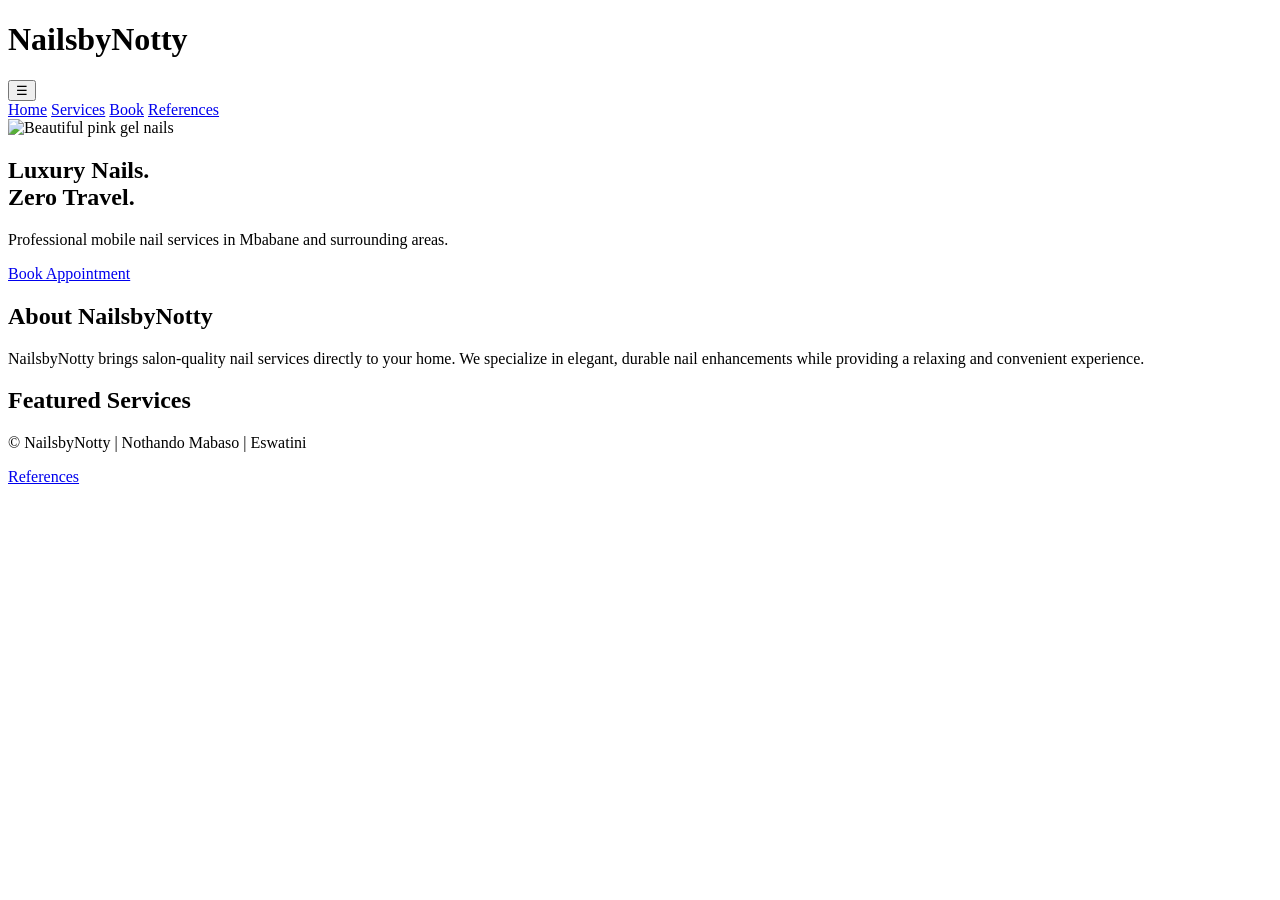
==== project/index.html @ 8c126cdf "Create index.html" ====
<!DOCTYPE html>
<html lang="en">
<head>
    <meta charset="UTF-8">
    <meta name="viewport" content="width=device-width, initial-scale=1.0">

    <meta name="description" content="NailsbyNotty is a mobile nail technician in Eswatini offering professional gel nails, overlays, refills, and gel toes at your location.">
    <meta name="author" content="Nothando Mabaso">

    <title>NailsbyNotty | Mobile Nail Technician</title>

    <link rel="preconnect" href="https://fonts.googleapis.com">
    <link rel="preconnect" href="https://fonts.gstatic.com" crossorigin>

    <link href="https://fonts.googleapis.com/css2?family=Playfair+Display:wght@700&family=Poppins:wght@300;400;500;600&display=swap" rel="stylesheet">

    <link rel="stylesheet" href="styles/base.css">
    <link rel="stylesheet" href="styles/large.css">

    <script src="scripts/main.js" defer></script>

</head>

<body>

<header>

<div class="logo">
<h1>NailsbyNotty</h1>
</div>

<button id="menu">☰</button>

<nav class="navigation">

<a href="index.html">Home</a>

<a href="services.html">Services</a>

<a href="contact.html">Book</a>

<a href="references.html">References</a>

</nav>

</header>

<main>

<section class="hero">

<img
src="images/hero-small.webp"
srcset="
images/hero-small.webp 600w,
images/hero-large.webp 1200w"
sizes="100vw"
alt="Beautiful pink gel nails"
loading="eager">

<div class="hero-text">

<h2>Luxury Nails.<br>Zero Travel.</h2>

<p>Professional mobile nail services in Mbabane and surrounding areas.</p>

<a href="contact.html" class="btn">
Book Appointment
</a>

</div>

</section>

<section class="about">

<h2>About NailsbyNotty</h2>

<p>

NailsbyNotty brings salon-quality nail services directly to your home.
We specialize in elegant, durable nail enhancements while providing a relaxing and convenient experience.

</p>

</section>

<section class="featured">

<h2>Featured Services</h2>

<div id="featured-services">

</div>

</section>

</main>

<footer>

<p>&copy; <span id="year"></span> NailsbyNotty | Nothando Mabaso | Eswatini</p>

<p id="lastModified"></p>

<p>

<a href="references.html">

References

</a>

</p>

</footer>

</body>
</html>
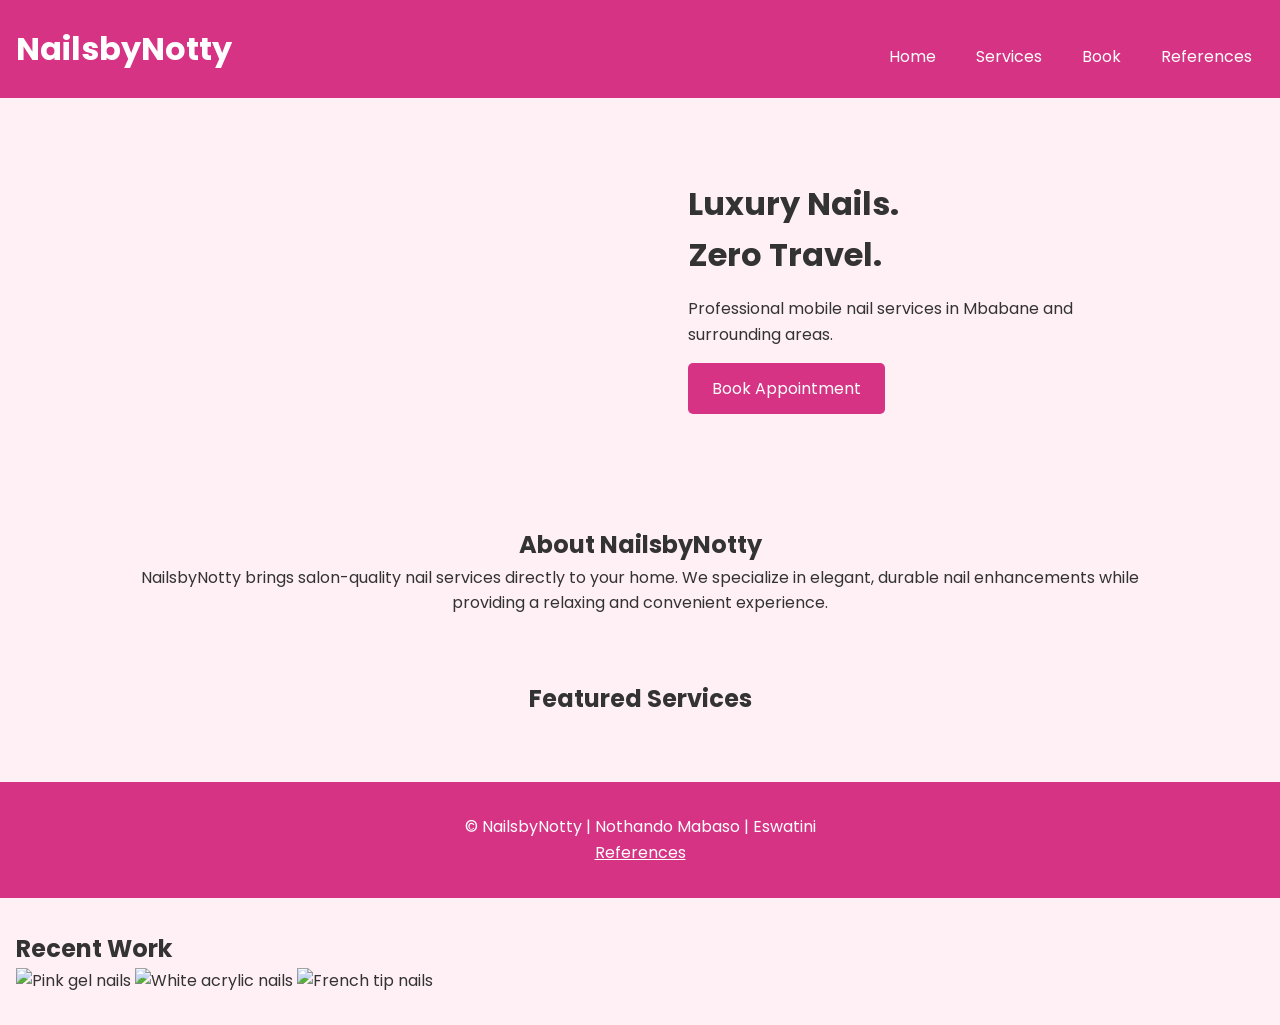
==== commit 117ea751: "Add gallery section to index.html Added a gallery section with recent work images." ====
--- a/project/index.html
+++ b/project/index.html
@@ -117,3 +117,18 @@
 
 </body>
 </html>
+<section class="gallery">
+
+<h2>Recent Work</h2>
+
+<div class="gallery-grid">
+
+<img src="images/nails1.jpeg" alt="Pink gel nails" loading="lazy">
+
+<img src="images/nails2.jpeg" alt="White acrylic nails" loading="lazy">
+
+<img src="images/nails3.jpeg" alt="French tip nails" loading="lazy">
+
+</div>
+
+</section>
--- a/project/styles/base.css
+++ b/project/styles/base.css
@@ -0,0 +1,260 @@
+/* Google Font */
+@import url('https://fonts.googleapis.com/css2?family=Poppins:wght@300;400;600;700&display=swap');
+
+:root {
+    --primary: #d63384;
+    --secondary: #fff0f6;
+    --accent: #ffd700;
+    --dark: #333;
+    --light: #ffffff;
+    --max-width: 1100px;
+}
+
+* {
+    margin: 0;
+    padding: 0;
+    box-sizing: border-box;
+}
+
+body {
+    font-family: "Poppins", sans-serif;
+    background: var(--secondary);
+    color: var(--dark);
+    line-height: 1.6;
+}
+
+/* Header */
+
+header {
+    background: var(--primary);
+    color: white;
+    padding: 1rem;
+}
+
+header h1 {
+    text-align: center;
+}
+
+/* Navigation */
+
+#menu {
+    display: block;
+    background: none;
+    border: none;
+    color: white;
+    font-size: 2rem;
+    cursor: pointer;
+    margin: auto;
+}
+
+.navigation {
+    display: none;
+    flex-direction: column;
+    text-align: center;
+    margin-top: 1rem;
+}
+
+.navigation.open {
+    display: flex;
+}
+
+.navigation a {
+    color: white;
+    text-decoration: none;
+    padding: .75rem;
+    transition: .3s;
+}
+
+.navigation a:hover {
+    background: white;
+    color: var(--primary);
+    border-radius: 5px;
+}
+
+/* Hero */
+
+.hero {
+    position: relative;
+}
+
+.hero img {
+    width: 100%;
+    display: block;
+}
+
+.hero-text {
+    text-align: center;
+    padding: 2rem 1rem;
+}
+
+.hero-text h2 {
+    font-size: 2rem;
+    margin-bottom: 1rem;
+}
+
+.btn {
+    display: inline-block;
+    margin-top: 1rem;
+    padding: .8rem 1.5rem;
+    background: var(--primary);
+    color: white;
+    text-decoration: none;
+    border-radius: 5px;
+}
+
+.btn:hover {
+    background: #ad1457;
+}
+
+/* Sections */
+
+main {
+    max-width: var(--max-width);
+    margin: auto;
+}
+
+section {
+    padding: 2rem 1rem;
+}
+
+.about,
+.featured {
+    text-align: center;
+}
+
+/* Featured Services */
+
+#featured-services {
+    display: grid;
+    gap: 1.5rem;
+    margin-top: 2rem;
+}
+
+.service-card {
+    background: white;
+    border-radius: 10px;
+    padding: 1rem;
+    box-shadow: 0 2px 10px rgba(0,0,0,.15);
+}
+
+.service-card img {
+    width: 100%;
+    border-radius: 10px;
+    margin-bottom: 1rem;
+}
+
+.service-card h3 {
+    color: var(--primary);
+}
+
+/* Footer */
+
+footer {
+    background: var(--primary);
+    color: white;
+    text-align: center;
+    padding: 2rem 1rem;
+}
+
+footer a {
+    color: white;
+}
+.center{
+text-align:center;
+margin-bottom:1rem;
+}
+
+.filters{
+display:flex;
+justify-content:center;
+gap:1rem;
+flex-wrap:wrap;
+margin-bottom:2rem;
+}
+
+.filters button{
+
+padding:.8rem 1.5rem;
+
+border:none;
+
+background:#d63384;
+
+color:white;
+
+border-radius:5px;
+
+cursor:pointer;
+
+}
+
+.filters button:hover{
+
+background:#ad1457;
+
+}
+
+#services-container{
+
+display:grid;
+
+gap:2rem;
+
+padding:1rem;
+
+}
+form{
+
+display:grid;
+
+gap:1rem;
+
+max-width:700px;
+
+margin:auto;
+
+background:white;
+
+padding:2rem;
+
+border-radius:10px;
+
+box-shadow:0 3px 12px rgba(0,0,0,.15);
+
+}
+
+input,
+select,
+textarea{
+
+padding:.8rem;
+
+font-size:1rem;
+
+border:1px solid #ccc;
+
+border-radius:5px;
+
+width:100%;
+
+}
+
+label{
+
+font-weight:bold;
+
+}
+
+#confirmation{
+
+margin-top:2rem;
+
+text-align:center;
+
+font-size:1.2rem;
+
+color:#d63384;
+
+font-weight:bold;
+
+}
--- a/project/styles/large.css
+++ b/project/styles/large.css
@@ -0,0 +1,33 @@
+@media screen and (min-width: 768px) {
+
+    #menu {
+        display: none;
+    }
+
+    header {
+        display: flex;
+        justify-content: space-between;
+        align-items: center;
+    }
+
+    .navigation {
+        display: flex;
+        flex-direction: row;
+        gap: 1rem;
+    }
+
+    .hero {
+        display: grid;
+        grid-template-columns: 1fr 1fr;
+        align-items: center;
+    }
+
+    .hero-text {
+        text-align: left;
+        padding: 3rem;
+    }
+
+    #featured-services {
+        grid-template-columns: repeat(3, 1fr);
+    }
+}
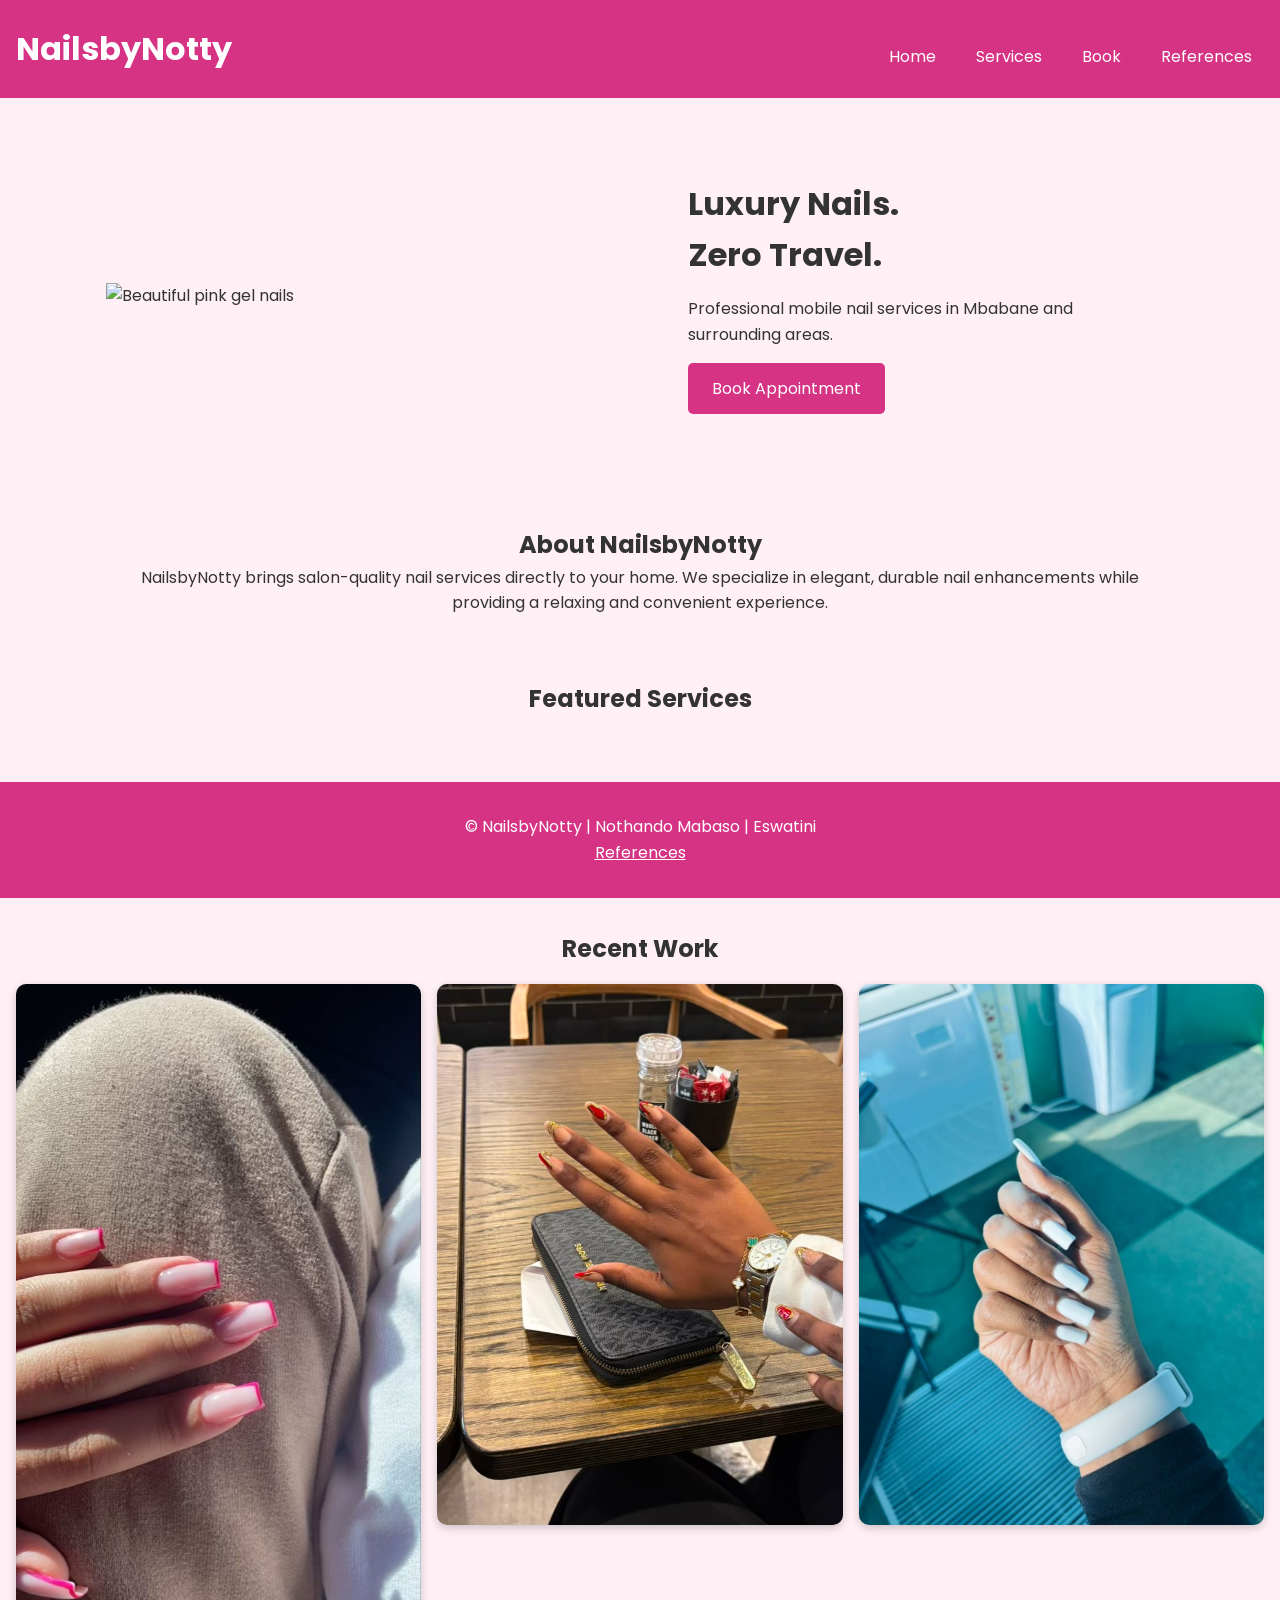
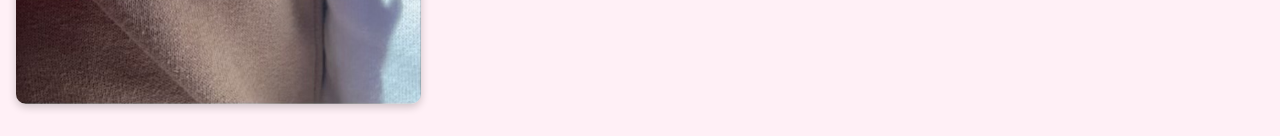
==== commit 8fc885b8: "Refactor image source paths in index.html Updated image source paths to remove 'images/' prefix." ====
--- a/project/index.html
+++ b/project/index.html
@@ -50,10 +50,10 @@
 <section class="hero">
 
 <img
-src="images/hero-small.webp"
+src="hero-small.webp"
 srcset="
-images/hero-small.webp 600w,
-images/hero-large.webp 1200w"
+hero-small.webp 600w,
+hero-large.webp 1200w"
 sizes="100vw"
 alt="Beautiful pink gel nails"
 loading="eager">
@@ -123,11 +123,11 @@
 
 <div class="gallery-grid">
 
-<img src="images/nails1.jpeg" alt="Pink gel nails" loading="lazy">
+<img src="nails1.jpeg" alt="Pink gel nails" loading="lazy">
 
-<img src="images/nails2.jpeg" alt="White acrylic nails" loading="lazy">
+<img src="nails2.jpeg" alt="White acrylic nails" loading="lazy">
 
-<img src="images/nails3.jpeg" alt="French tip nails" loading="lazy">
+<img src="nails3.jpeg" alt="French tip nails" loading="lazy">
 
 </div>
 
--- a/project/styles/base.css
+++ b/project/styles/base.css
@@ -258,3 +258,20 @@
 font-weight:bold;
 
 }
+.gallery{
+padding:2rem 1rem;
+text-align:center;
+}
+
+.gallery-grid{
+display:grid;
+grid-template-columns:1fr;
+gap:1rem;
+margin-top:1rem;
+}
+
+.gallery-grid img{
+width:100%;
+border-radius:10px;
+box-shadow:0 3px 8px rgba(0,0,0,.2);
+}
--- a/project/styles/large.css
+++ b/project/styles/large.css
@@ -31,3 +31,6 @@
         grid-template-columns: repeat(3, 1fr);
     }
 }
+.gallery-grid{
+grid-template-columns:repeat(3,1fr);
+}
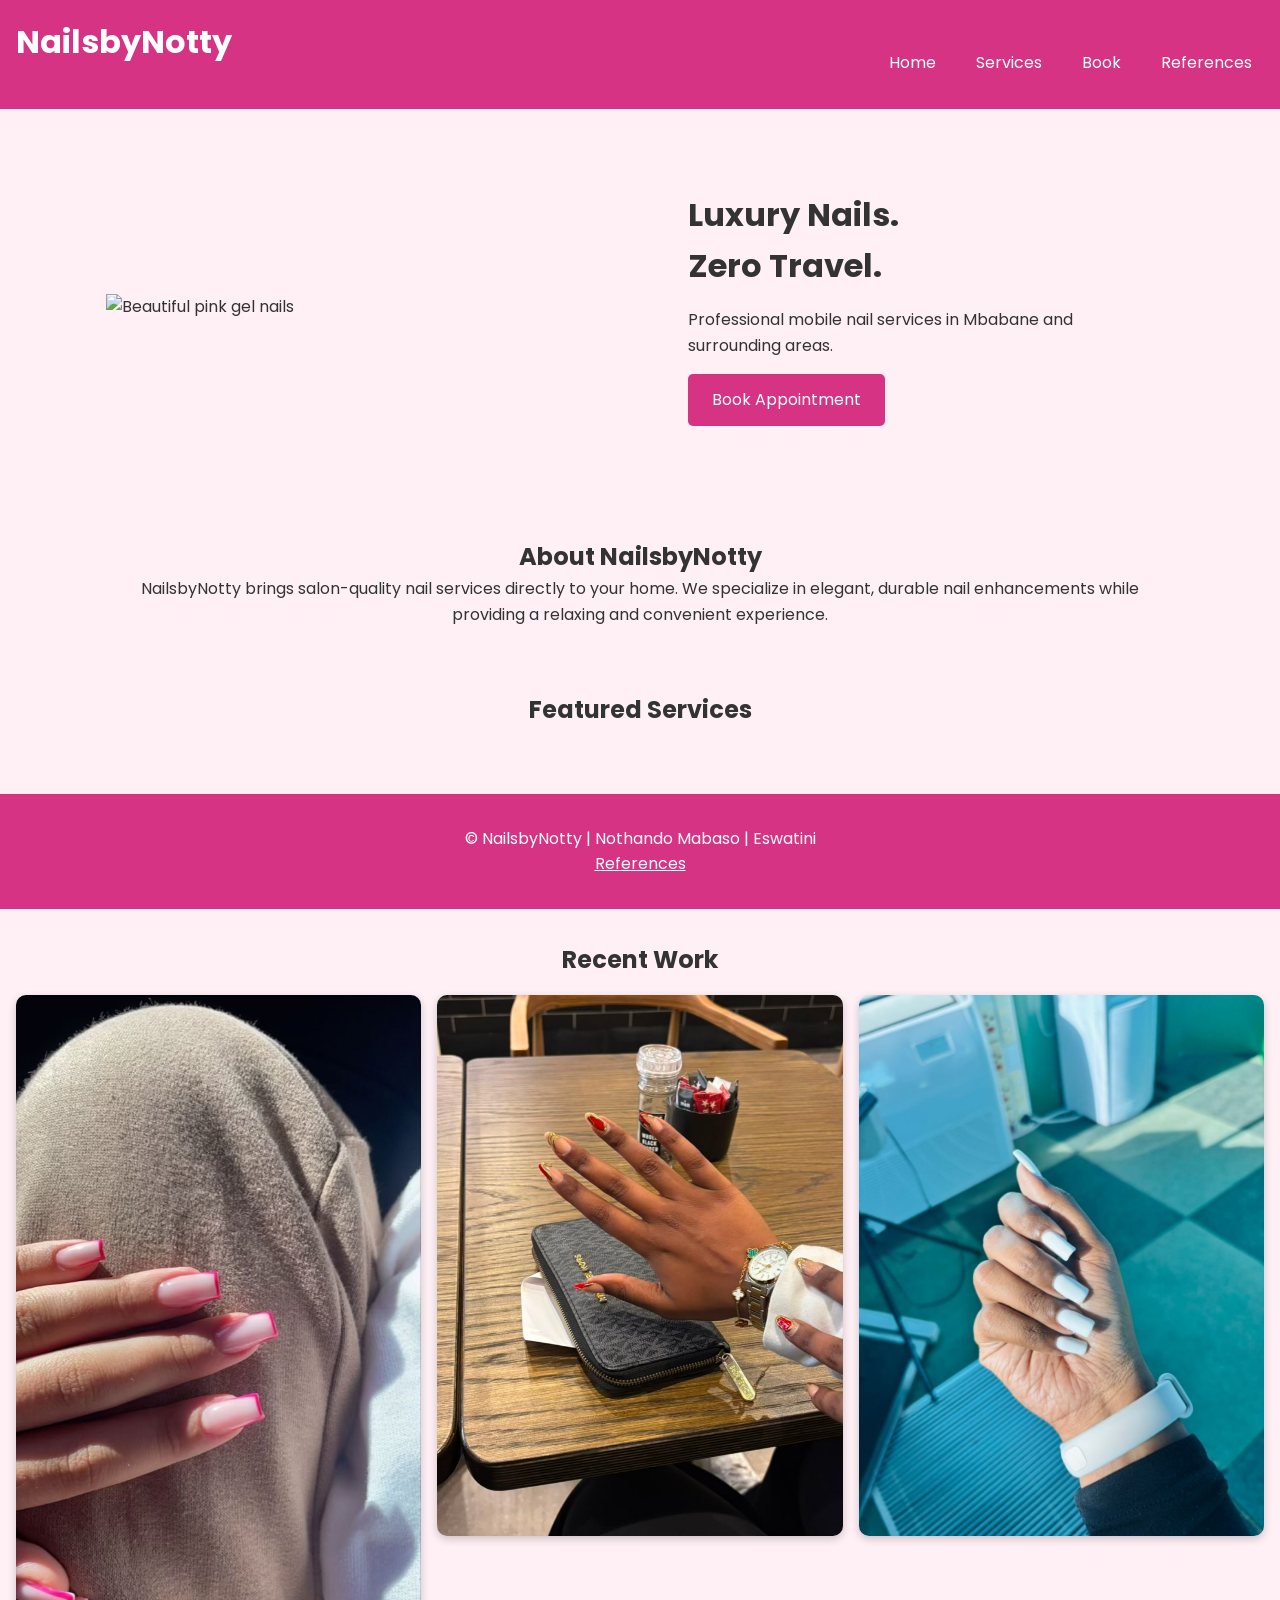
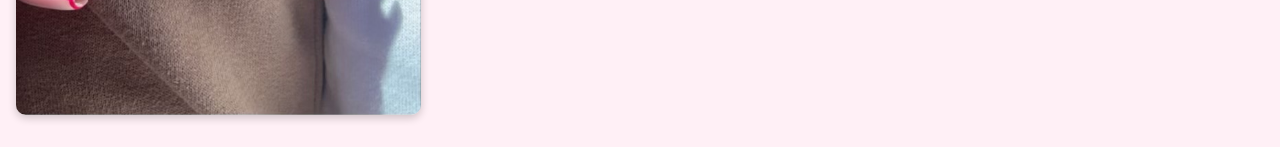
==== commit e4052e66: "Update index.html" ====
--- a/project/index.html
+++ b/project/index.html
@@ -27,6 +27,7 @@
 
 <div class="logo">
 <h1>NailsbyNotty</h1>
+<img scr="logo.jpeg"/> 
 </div>
 
 <button id="menu">☰</button>
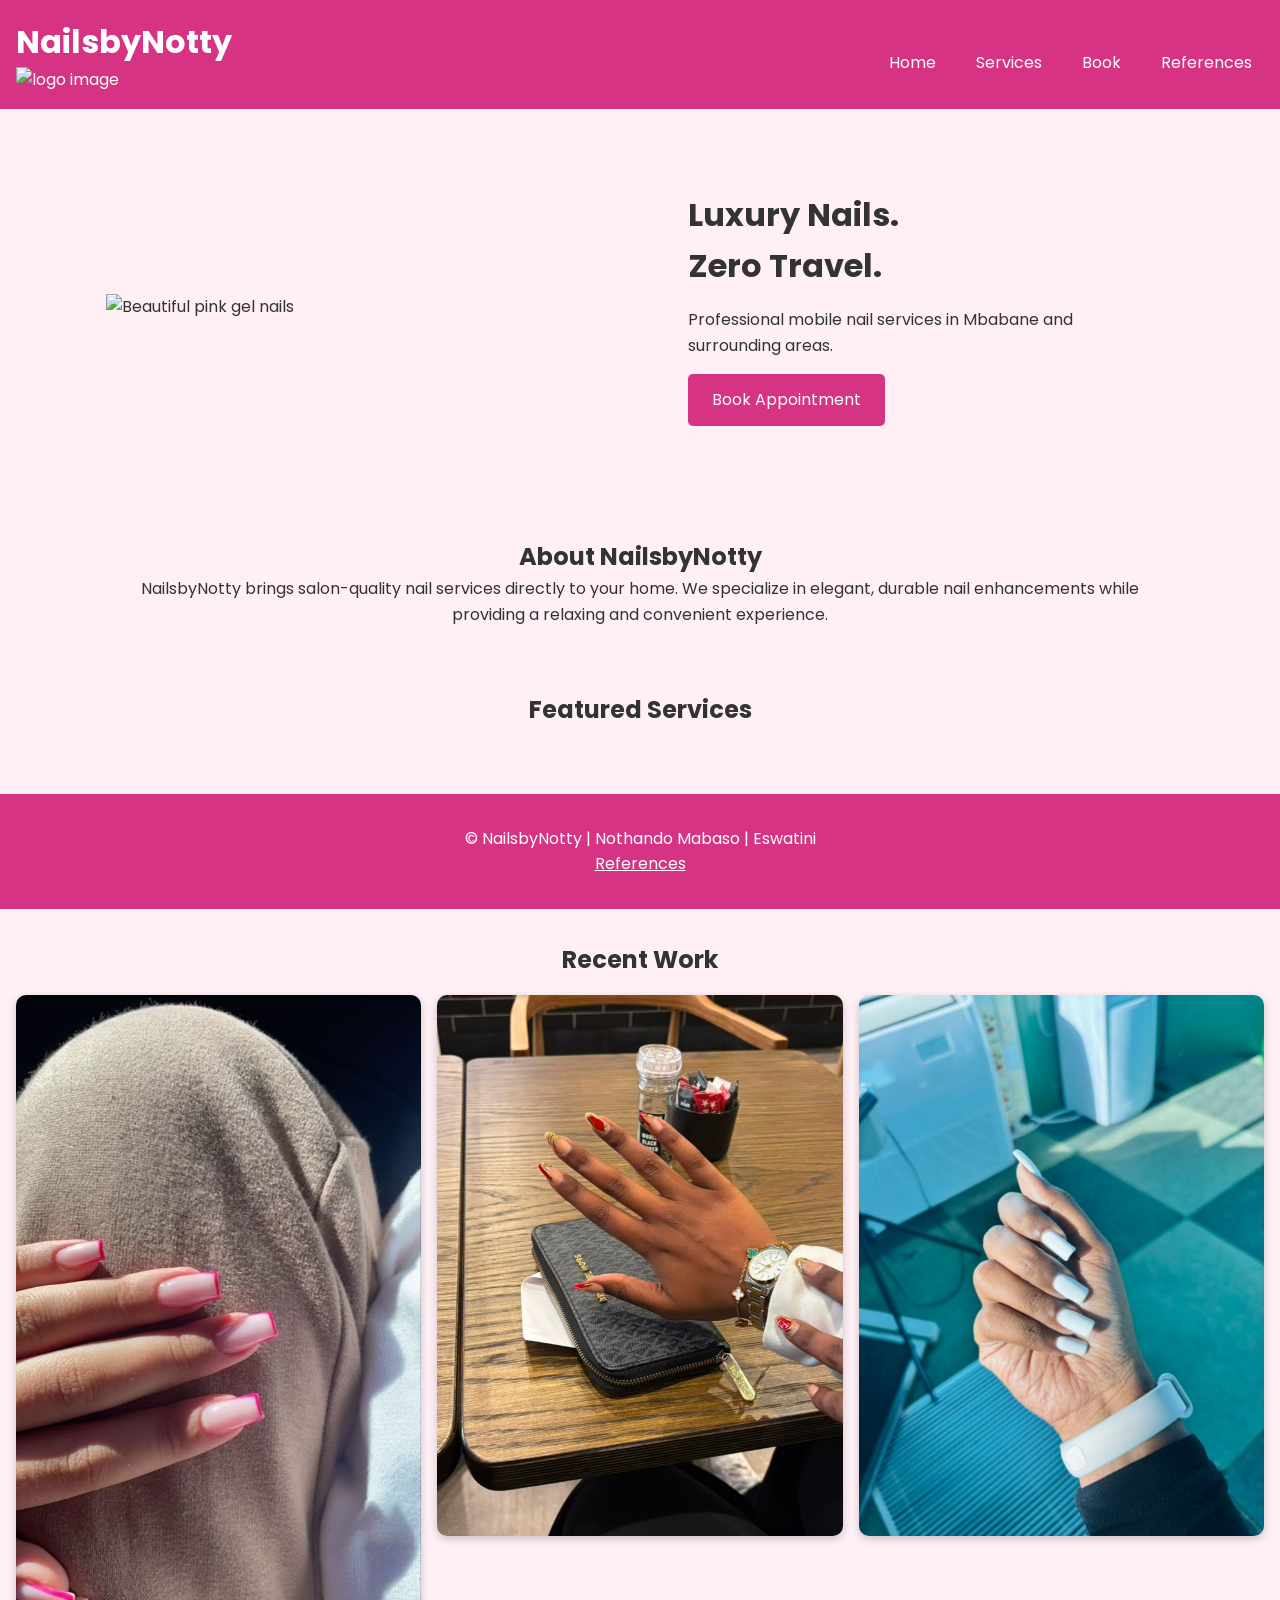
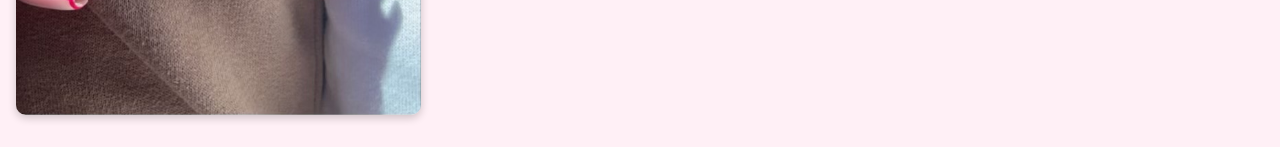
==== commit afe34102: "Fix image tag attribute from 'scr' to 'src'" ====
--- a/project/index.html
+++ b/project/index.html
@@ -27,7 +27,7 @@
 
 <div class="logo">
 <h1>NailsbyNotty</h1>
-<img scr="logo.jpeg"/> 
+<img scr="logo.jpeg" alt="logo image">
 </div>
 
 <button id="menu">☰</button>
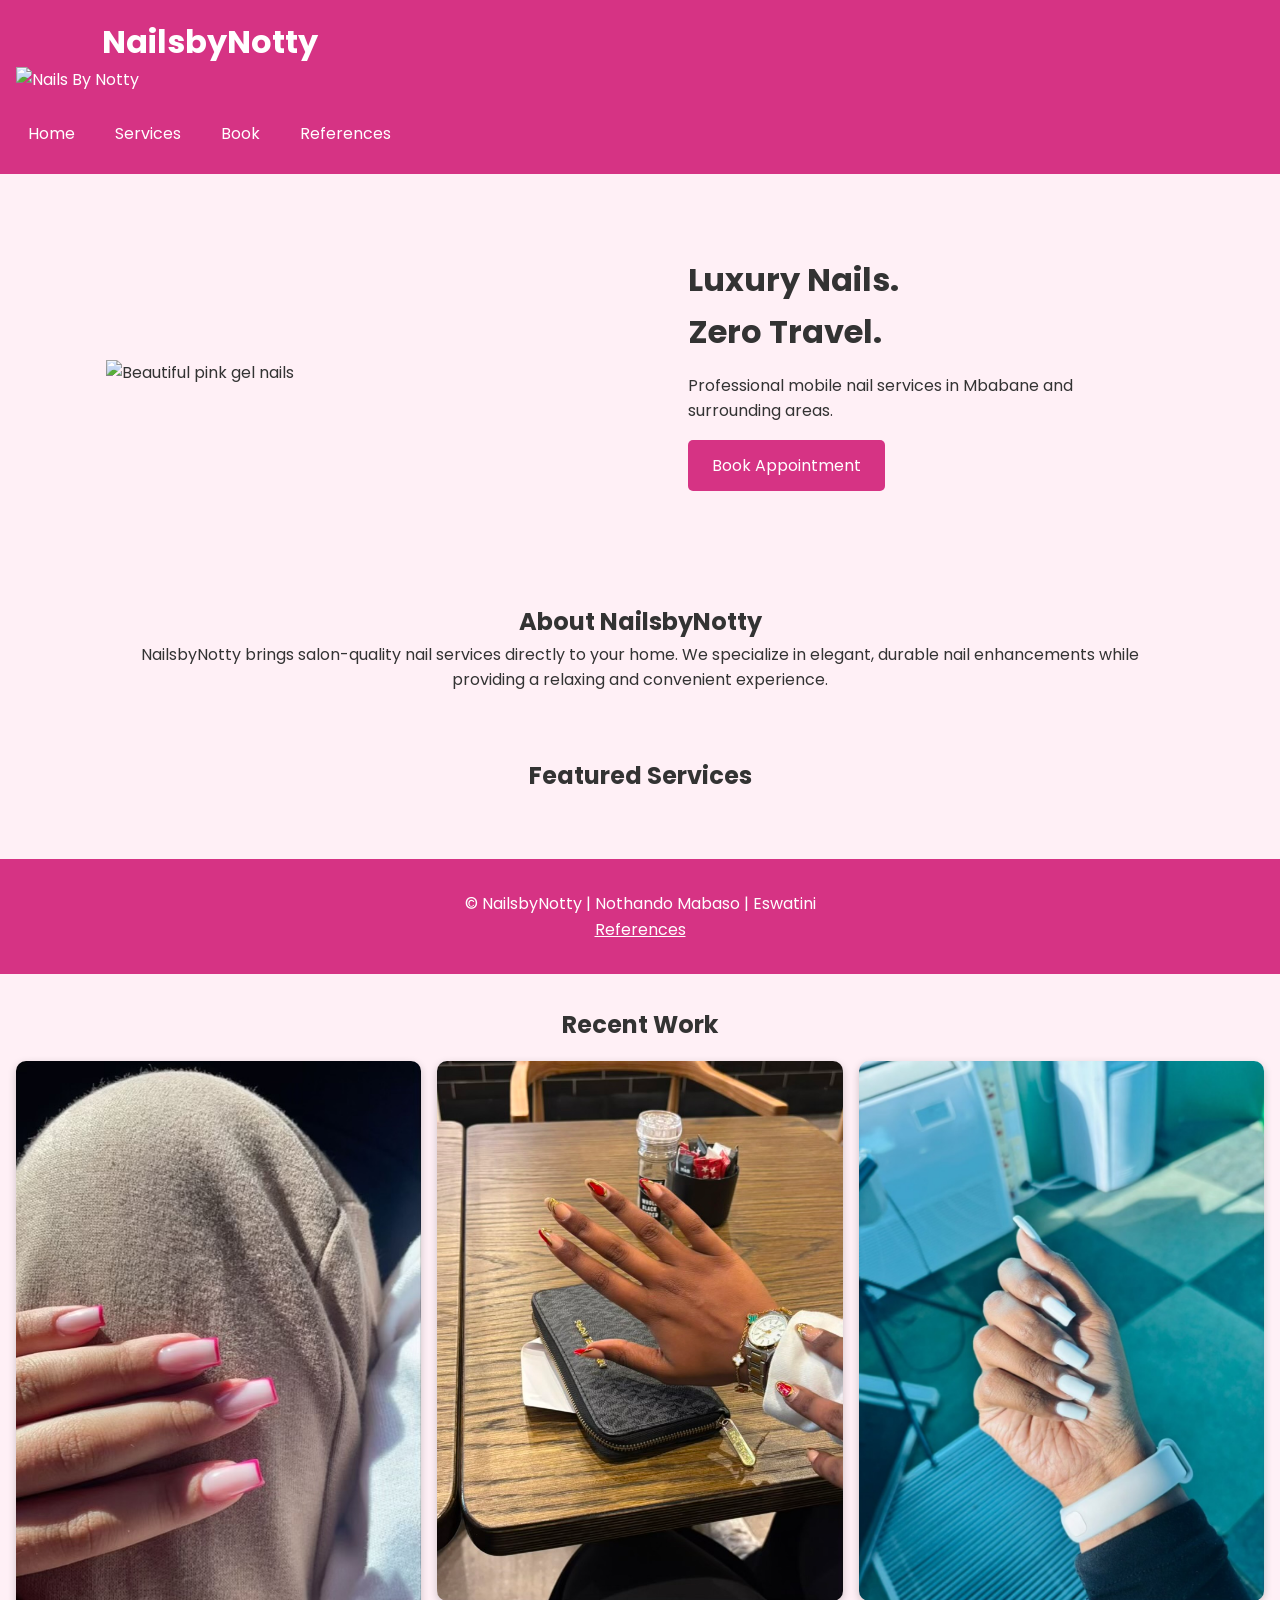
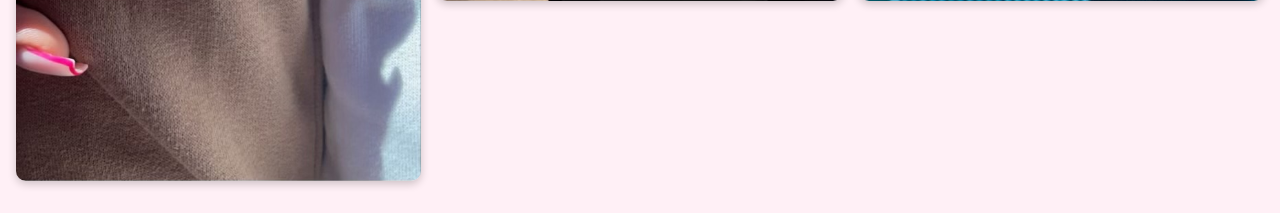
==== commit 2961f5b2: "Fix logo image source and alt text Corrected the 'src' attribute in the logo image tag and updated t" ====
--- a/project/index.html
+++ b/project/index.html
@@ -27,8 +27,8 @@
 
 <div class="logo">
 <h1>NailsbyNotty</h1>
-<img scr="logo.jpeg" alt="logo image">
-</div>
+<img scr="logo.jpeg" alt="Nails By Notty" class="logo">
+<div>
 
 <button id="menu">☰</button>
 
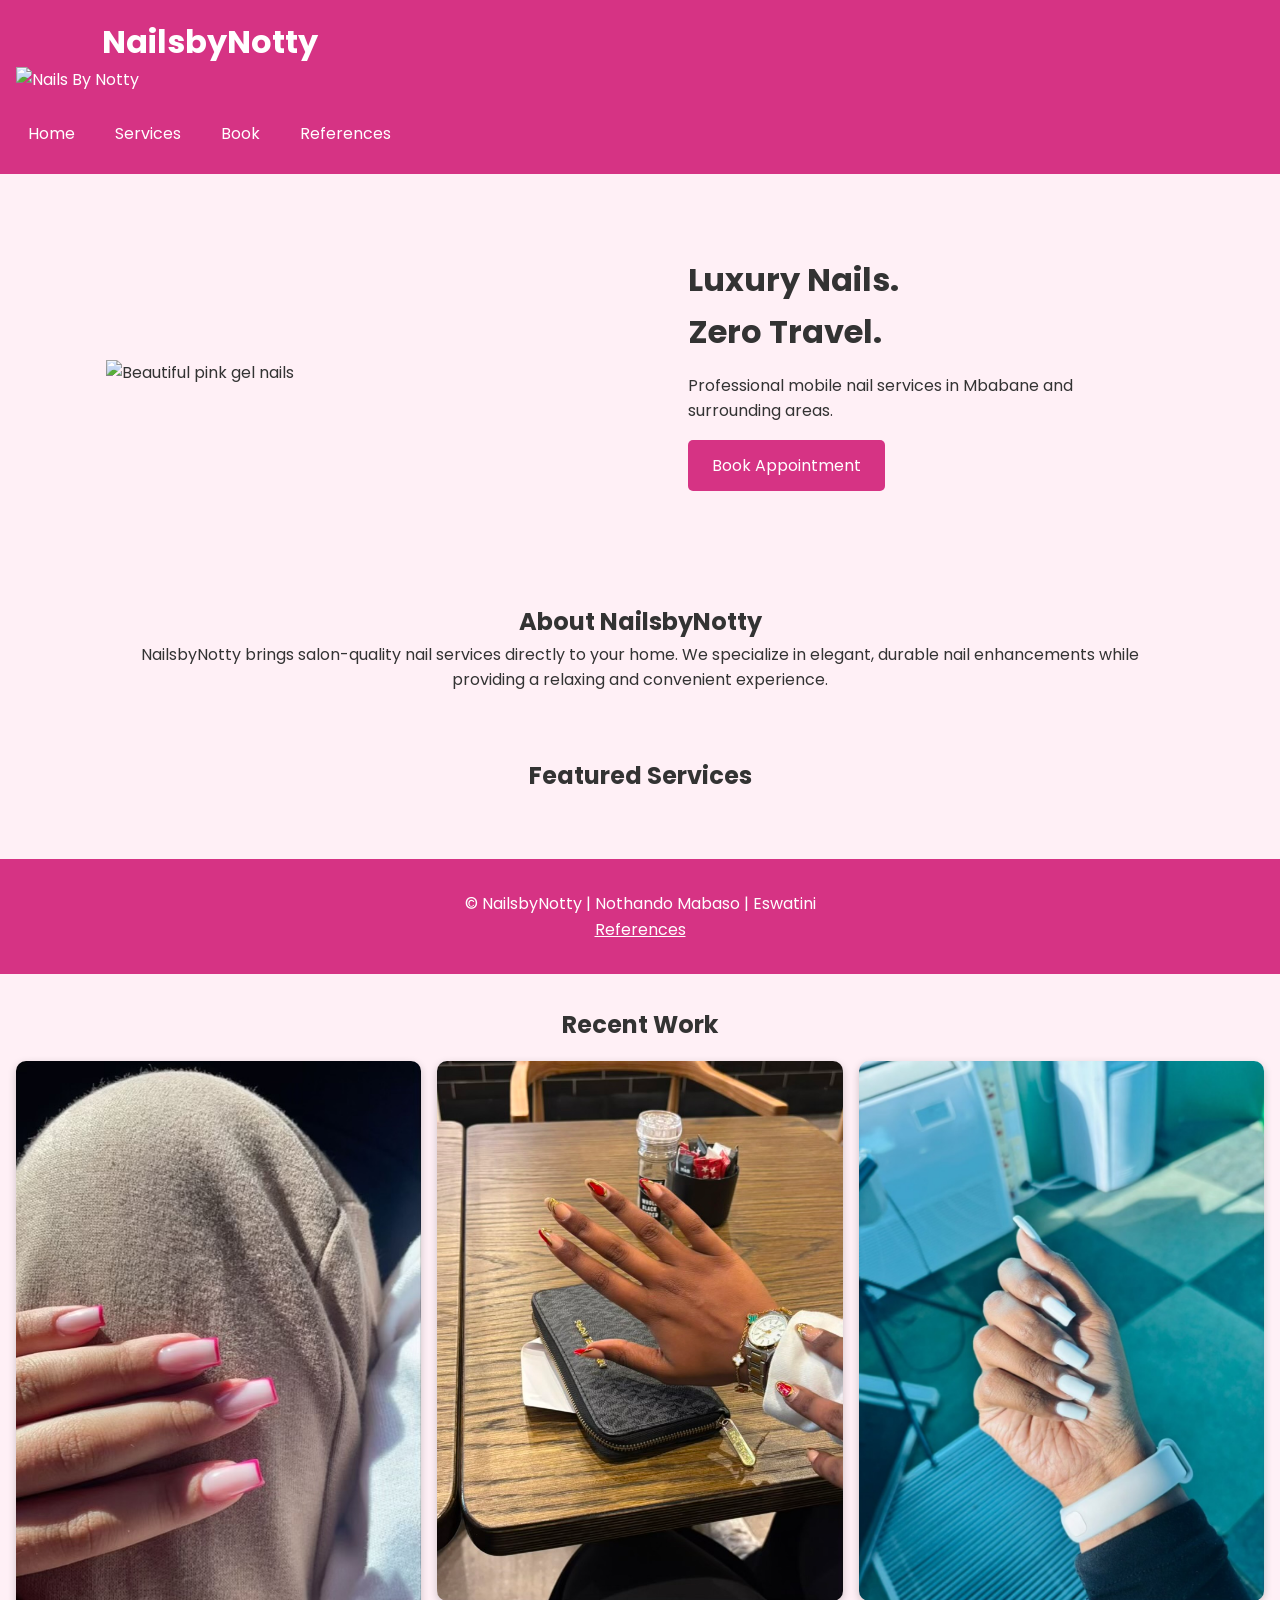
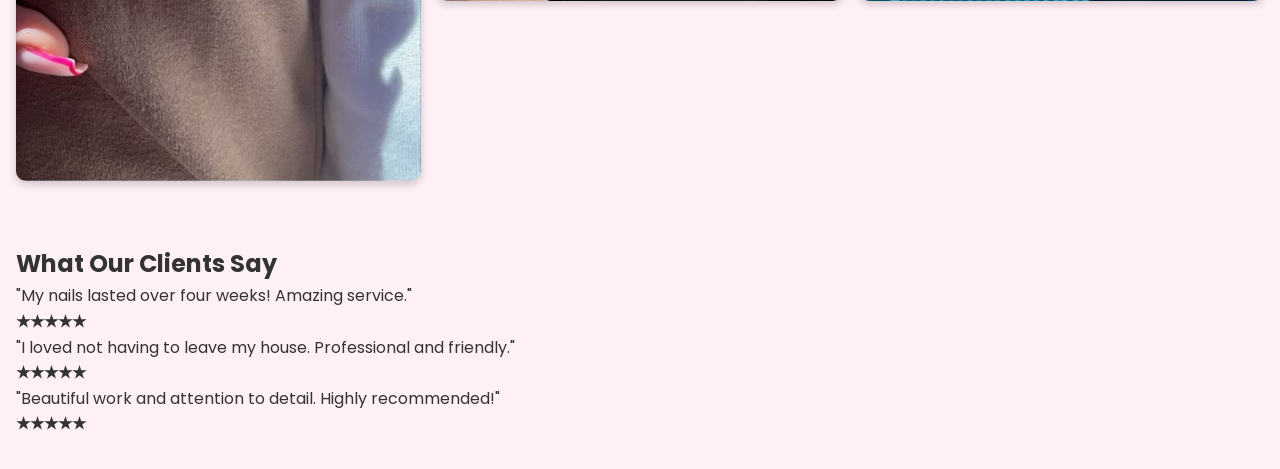
==== commit 314871e0: "Update index.html" ====
--- a/project/index.html
+++ b/project/index.html
@@ -133,3 +133,27 @@
 </div>
 
 </section>
+    <section class="testimonials">
+
+    <h2>What Our Clients Say</h2>
+
+    <div class="testimonial-container">
+
+        <article class="testimonial">
+            <p>"My nails lasted over four weeks! Amazing service."</p>
+            <h4>★★★★★</h4>
+        </article>
+
+        <article class="testimonial">
+            <p>"I loved not having to leave my house. Professional and friendly."</p>
+            <h4>★★★★★</h4>
+        </article>
+
+        <article class="testimonial">
+            <p>"Beautiful work and attention to detail. Highly recommended!"</p>
+            <h4>★★★★★</h4>
+        </article>
+
+    </div>
+
+</section>
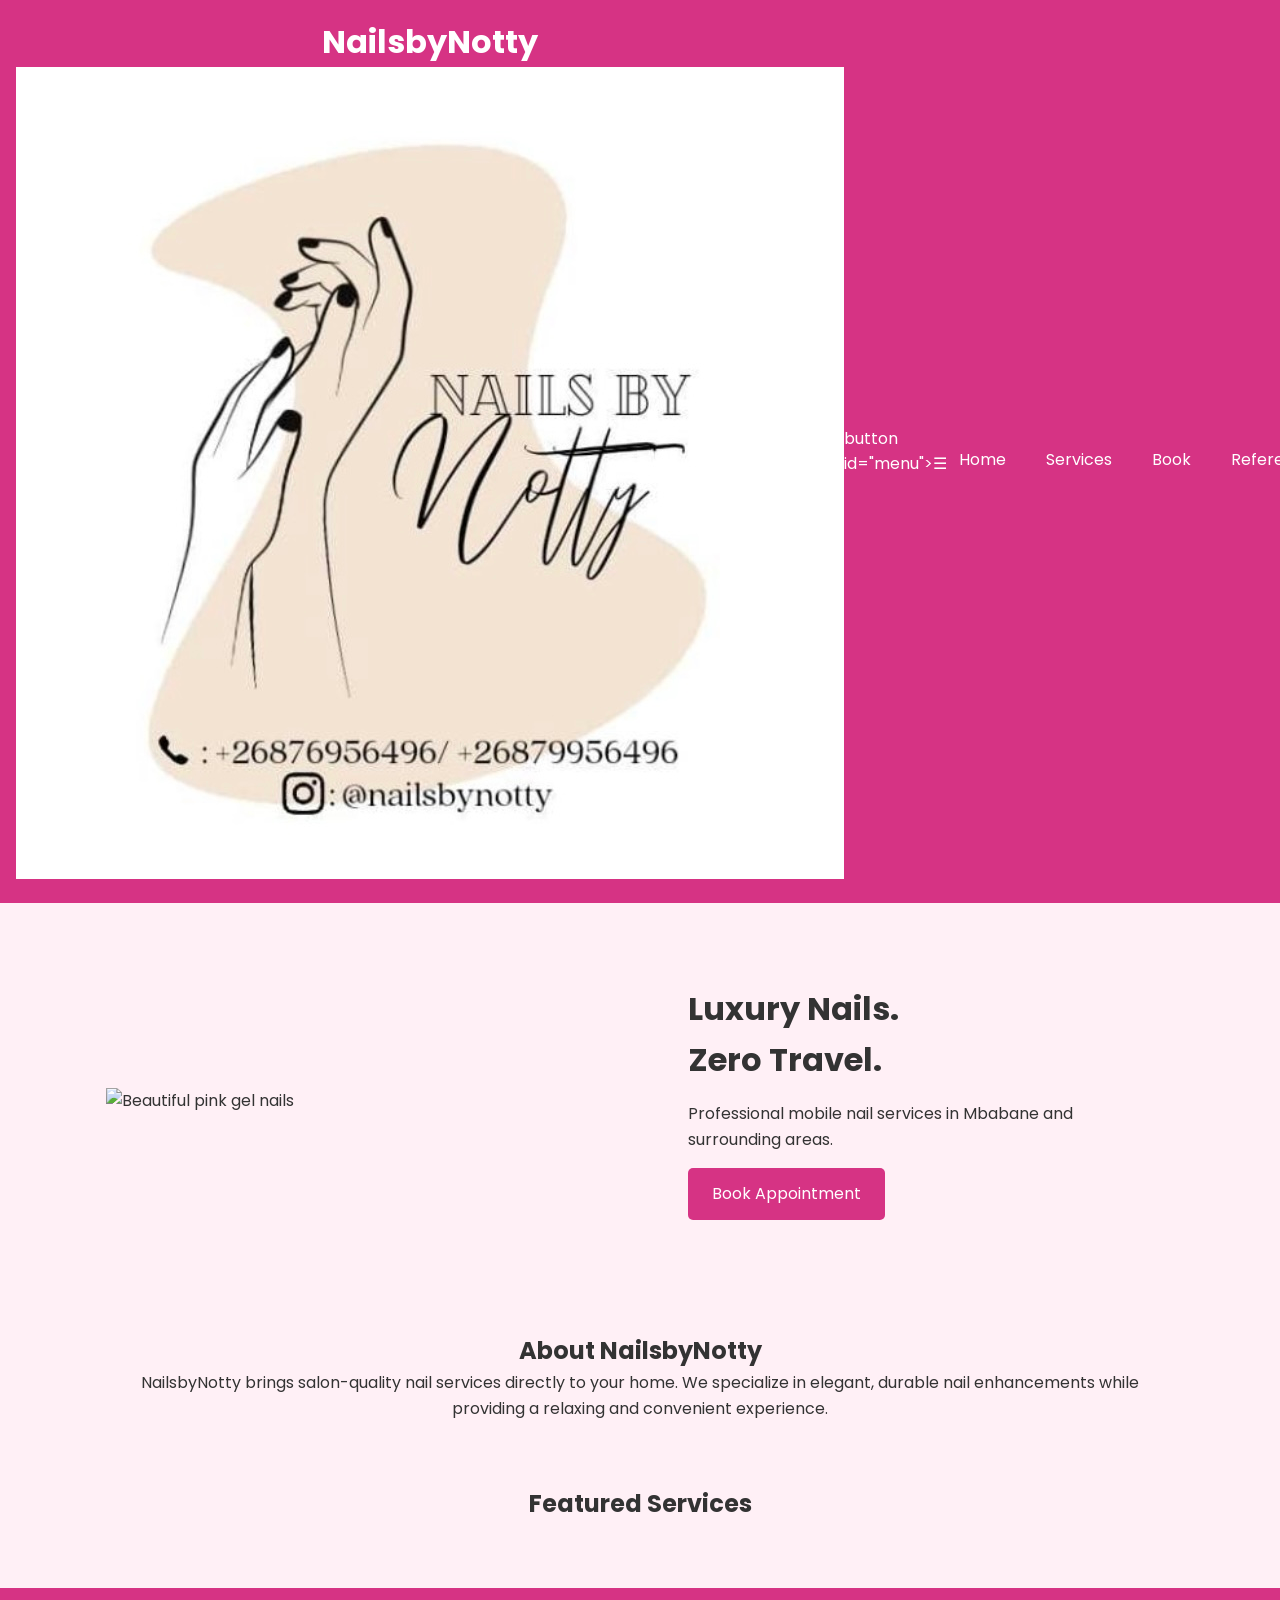
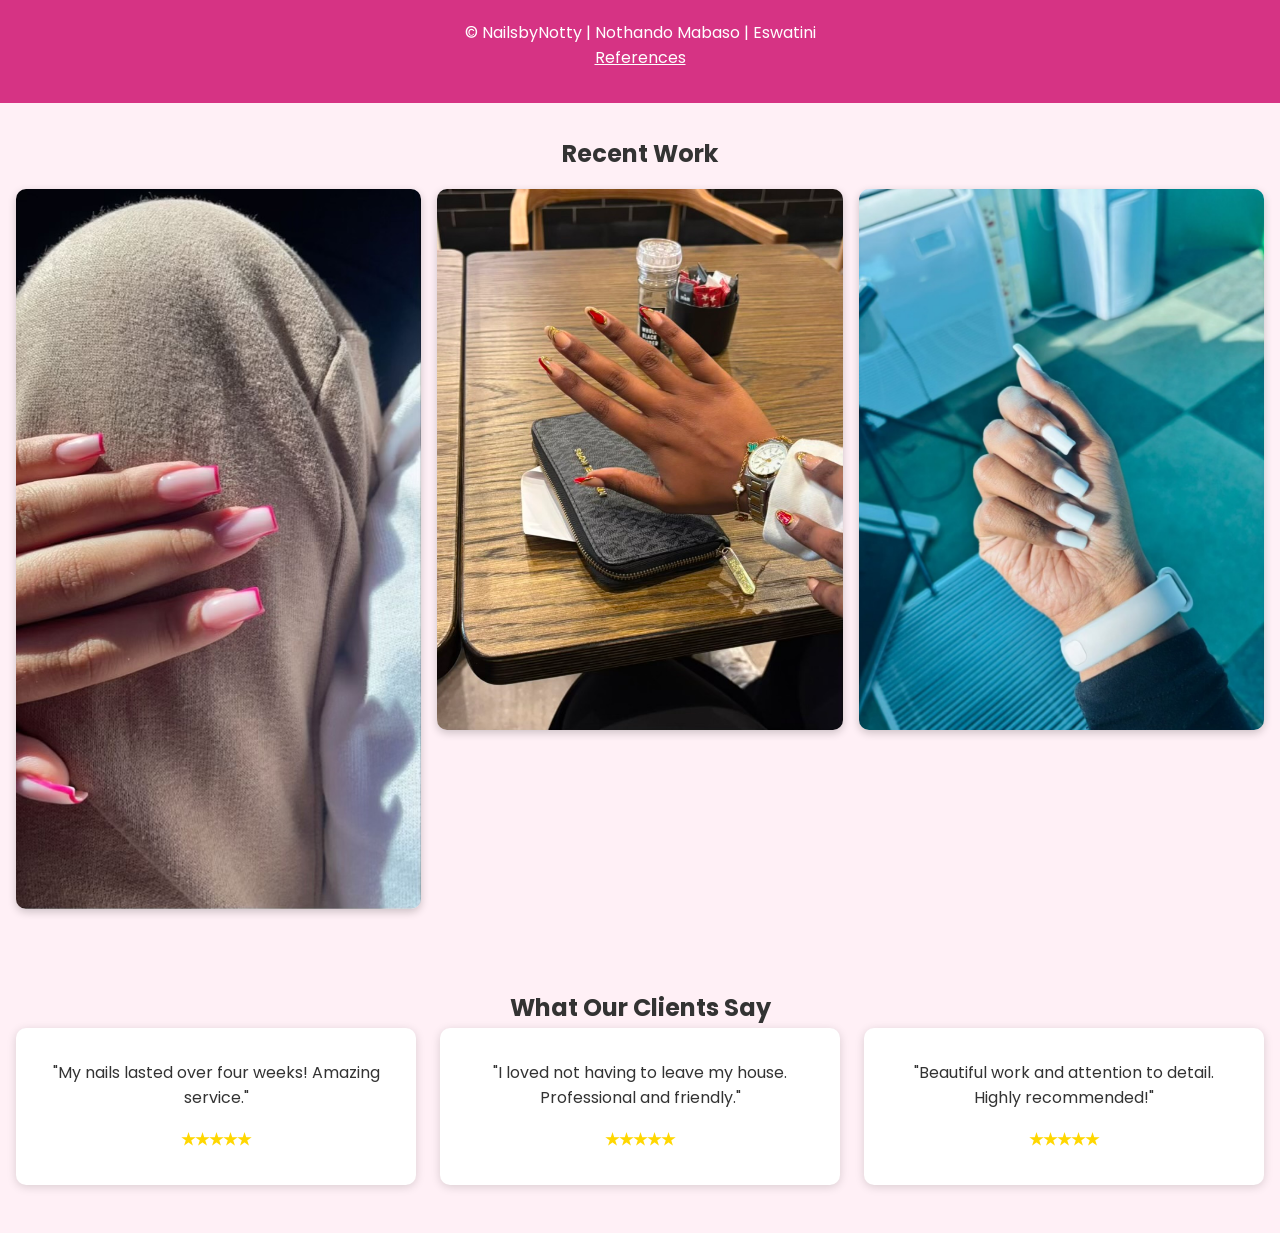
==== commit 5f0d2887: "Update index.html" ====
--- a/project/index.html
+++ b/project/index.html
@@ -27,10 +27,10 @@
 
 <div class="logo">
 <h1>NailsbyNotty</h1>
-<img scr="logo.jpeg" alt="Nails By Notty" class="logo">
-<div>
+<img src="logo.jpeg" alt="NailsbyNotty Logo" class="logo">
+</div>
 
-<button id="menu">☰</button>
+button id="menu">☰</button>
 
 <nav class="navigation">
 
--- a/project/styles/base.css
+++ b/project/styles/base.css
@@ -275,3 +275,58 @@
 border-radius:10px;
 box-shadow:0 3px 8px rgba(0,0,0,.2);
 }
+.testimonials{
+padding:3rem 1rem;
+text-align:center;
+}
+
+.testimonial-container{
+display:grid;
+gap:1.5rem;
+}
+
+.testimonial{
+background:white;
+padding:2rem;
+border-radius:10px;
+box-shadow:0 2px 10px rgba(0,0,0,.15);
+}
+
+.testimonial h4{
+margin-top:1rem;
+color:gold;
+}
+.navigation a.active{
+
+background:white;
+
+color:#d63384;
+
+border-radius:5px;
+
+font-weight:bold;
+
+}
+.service-card{
+
+transition:.3s;
+
+}
+
+.service-card:hover{
+
+transform:translateY(-6px);
+
+}
+
+.gallery-grid img{
+
+transition:.3s;
+
+}
+
+.gallery-grid img:hover{
+
+transform:scale(1.03);
+
+}
--- a/project/styles/large.css
+++ b/project/styles/large.css
@@ -34,3 +34,6 @@
 .gallery-grid{
 grid-template-columns:repeat(3,1fr);
 }
+.testimonial-container{
+grid-template-columns:repeat(3,1fr);
+}
